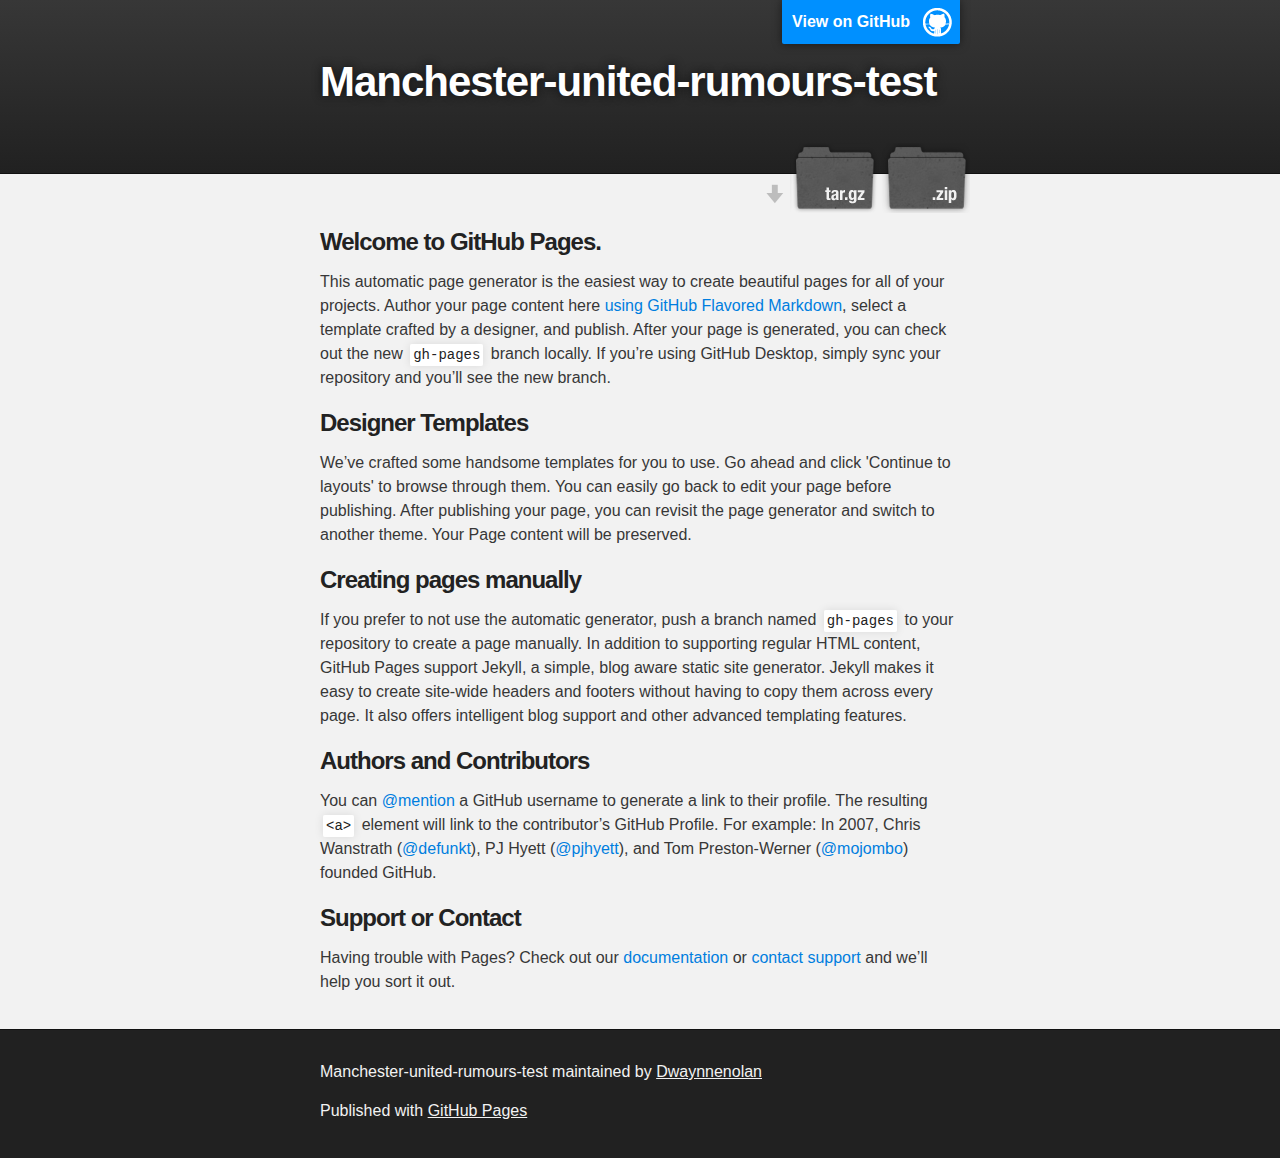
==== index.html @ 02451131 "Create gh-pages branch via GitHub" ====
<!DOCTYPE html>
<html>

  <head>
    <meta charset='utf-8'>
    <meta http-equiv="X-UA-Compatible" content="chrome=1">
    <meta name="description" content="Manchester-united-rumours-test : ">

    <link rel="stylesheet" type="text/css" media="screen" href="stylesheets/stylesheet.css">

    <title>Manchester-united-rumours-test</title>
  </head>

  <body>

    <!-- HEADER -->
    <div id="header_wrap" class="outer">
        <header class="inner">
          <a id="forkme_banner" href="https://github.com/Dwaynnenolan/Manchester-united-rumours-test">View on GitHub</a>

          <h1 id="project_title">Manchester-united-rumours-test</h1>
          <h2 id="project_tagline"></h2>

            <section id="downloads">
              <a class="zip_download_link" href="https://github.com/Dwaynnenolan/Manchester-united-rumours-test/zipball/master">Download this project as a .zip file</a>
              <a class="tar_download_link" href="https://github.com/Dwaynnenolan/Manchester-united-rumours-test/tarball/master">Download this project as a tar.gz file</a>
            </section>
        </header>
    </div>

    <!-- MAIN CONTENT -->
    <div id="main_content_wrap" class="outer">
      <section id="main_content" class="inner">
        <h3>
<a id="welcome-to-github-pages" class="anchor" href="#welcome-to-github-pages" aria-hidden="true"><span aria-hidden="true" class="octicon octicon-link"></span></a>Welcome to GitHub Pages.</h3>

<p>This automatic page generator is the easiest way to create beautiful pages for all of your projects. Author your page content here <a href="https://guides.github.com/features/mastering-markdown/">using GitHub Flavored Markdown</a>, select a template crafted by a designer, and publish. After your page is generated, you can check out the new <code>gh-pages</code> branch locally. If you’re using GitHub Desktop, simply sync your repository and you’ll see the new branch.</p>

<h3>
<a id="designer-templates" class="anchor" href="#designer-templates" aria-hidden="true"><span aria-hidden="true" class="octicon octicon-link"></span></a>Designer Templates</h3>

<p>We’ve crafted some handsome templates for you to use. Go ahead and click 'Continue to layouts' to browse through them. You can easily go back to edit your page before publishing. After publishing your page, you can revisit the page generator and switch to another theme. Your Page content will be preserved.</p>

<h3>
<a id="creating-pages-manually" class="anchor" href="#creating-pages-manually" aria-hidden="true"><span aria-hidden="true" class="octicon octicon-link"></span></a>Creating pages manually</h3>

<p>If you prefer to not use the automatic generator, push a branch named <code>gh-pages</code> to your repository to create a page manually. In addition to supporting regular HTML content, GitHub Pages support Jekyll, a simple, blog aware static site generator. Jekyll makes it easy to create site-wide headers and footers without having to copy them across every page. It also offers intelligent blog support and other advanced templating features.</p>

<h3>
<a id="authors-and-contributors" class="anchor" href="#authors-and-contributors" aria-hidden="true"><span aria-hidden="true" class="octicon octicon-link"></span></a>Authors and Contributors</h3>

<p>You can <a href="https://help.github.com/articles/basic-writing-and-formatting-syntax/#mentioning-users-and-teams" class="user-mention">@mention</a> a GitHub username to generate a link to their profile. The resulting <code>&lt;a&gt;</code> element will link to the contributor’s GitHub Profile. For example: In 2007, Chris Wanstrath (<a href="https://github.com/defunkt" class="user-mention">@defunkt</a>), PJ Hyett (<a href="https://github.com/pjhyett" class="user-mention">@pjhyett</a>), and Tom Preston-Werner (<a href="https://github.com/mojombo" class="user-mention">@mojombo</a>) founded GitHub.</p>

<h3>
<a id="support-or-contact" class="anchor" href="#support-or-contact" aria-hidden="true"><span aria-hidden="true" class="octicon octicon-link"></span></a>Support or Contact</h3>

<p>Having trouble with Pages? Check out our <a href="https://help.github.com/pages">documentation</a> or <a href="https://github.com/contact">contact support</a> and we’ll help you sort it out.</p>
      </section>
    </div>

    <!-- FOOTER  -->
    <div id="footer_wrap" class="outer">
      <footer class="inner">
        <p class="copyright">Manchester-united-rumours-test maintained by <a href="https://github.com/Dwaynnenolan">Dwaynnenolan</a></p>
        <p>Published with <a href="https://pages.github.com">GitHub Pages</a></p>
      </footer>
    </div>

    

  </body>
</html>
---- stylesheets/stylesheet.css ----
/*******************************************************************************
Slate Theme for GitHub Pages
by Jason Costello, @jsncostello
*******************************************************************************/

@import url(github-light.css);

/*******************************************************************************
MeyerWeb Reset
*******************************************************************************/

html, body, div, span, applet, object, iframe,
h1, h2, h3, h4, h5, h6, p, blockquote, pre,
a, abbr, acronym, address, big, cite, code,
del, dfn, em, img, ins, kbd, q, s, samp,
small, strike, strong, sub, sup, tt, var,
b, u, i, center,
dl, dt, dd, ol, ul, li,
fieldset, form, label, legend,
table, caption, tbody, tfoot, thead, tr, th, td,
article, aside, canvas, details, embed,
figure, figcaption, footer, header, hgroup,
menu, nav, output, ruby, section, summary,
time, mark, audio, video {
  margin: 0;
  padding: 0;
  border: 0;
  font: inherit;
  vertical-align: baseline;
}

/* HTML5 display-role reset for older browsers */
article, aside, details, figcaption, figure,
footer, header, hgroup, menu, nav, section {
  display: block;
}

ol, ul {
  list-style: none;
}

table {
  border-collapse: collapse;
  border-spacing: 0;
}

/*******************************************************************************
Theme Styles
*******************************************************************************/

body {
  box-sizing: border-box;
  color:#373737;
  background: #212121;
  font-size: 16px;
  font-family: 'Myriad Pro', Calibri, Helvetica, Arial, sans-serif;
  line-height: 1.5;
  -webkit-font-smoothing: antialiased;
}

h1, h2, h3, h4, h5, h6 {
  margin: 10px 0;
  font-weight: 700;
  color:#222222;
  font-family: 'Lucida Grande', 'Calibri', Helvetica, Arial, sans-serif;
  letter-spacing: -1px;
}

h1 {
  font-size: 36px;
  font-weight: 700;
}

h2 {
  padding-bottom: 10px;
  font-size: 32px;
  background: url('../images/bg_hr.png') repeat-x bottom;
}

h3 {
  font-size: 24px;
}

h4 {
  font-size: 21px;
}

h5 {
  font-size: 18px;
}

h6 {
  font-size: 16px;
}

p {
  margin: 10px 0 15px 0;
}

footer p {
  color: #f2f2f2;
}

a {
  text-decoration: none;
  color: #007edf;
  text-shadow: none;

  transition: color 0.5s ease;
  transition: text-shadow 0.5s ease;
  -webkit-transition: color 0.5s ease;
  -webkit-transition: text-shadow 0.5s ease;
  -moz-transition: color 0.5s ease;
  -moz-transition: text-shadow 0.5s ease;
  -o-transition: color 0.5s ease;
  -o-transition: text-shadow 0.5s ease;
  -ms-transition: color 0.5s ease;
  -ms-transition: text-shadow 0.5s ease;
}

a:hover, a:focus {text-decoration: underline;}

footer a {
  color: #F2F2F2;
  text-decoration: underline;
}

em {
  font-style: italic;
}

strong {
  font-weight: bold;
}

img {
  position: relative;
  margin: 0 auto;
  max-width: 739px;
  padding: 5px;
  margin: 10px 0 10px 0;
  border: 1px solid #ebebeb;

  box-shadow: 0 0 5px #ebebeb;
  -webkit-box-shadow: 0 0 5px #ebebeb;
  -moz-box-shadow: 0 0 5px #ebebeb;
  -o-box-shadow: 0 0 5px #ebebeb;
  -ms-box-shadow: 0 0 5px #ebebeb;
}

p img {
  display: inline;
  margin: 0;
  padding: 0;
  vertical-align: middle;
  text-align: center;
  border: none;
}

pre, code {
  width: 100%;
  color: #222;
  background-color: #fff;

  font-family: Monaco, "Bitstream Vera Sans Mono", "Lucida Console", Terminal, monospace;
  font-size: 14px;

  border-radius: 2px;
  -moz-border-radius: 2px;
  -webkit-border-radius: 2px;
}

pre {
  width: 100%;
  padding: 10px;
  box-shadow: 0 0 10px rgba(0,0,0,.1);
  overflow: auto;
}

code {
  padding: 3px;
  margin: 0 3px;
  box-shadow: 0 0 10px rgba(0,0,0,.1);
}

pre code {
  display: block;
  box-shadow: none;
}

blockquote {
  color: #666;
  margin-bottom: 20px;
  padding: 0 0 0 20px;
  border-left: 3px solid #bbb;
}


ul, ol, dl {
  margin-bottom: 15px
}

ul {
  list-style-position: inside;
  list-style: disc;
  padding-left: 20px;
}

ol {
  list-style-position: inside;
  list-style: decimal;
  padding-left: 20px;
}

dl dt {
  font-weight: bold;
}

dl dd {
  padding-left: 20px;
  font-style: italic;
}

dl p {
  padding-left: 20px;
  font-style: italic;
}

hr {
  height: 1px;
  margin-bottom: 5px;
  border: none;
  background: url('../images/bg_hr.png') repeat-x center;
}

table {
  border: 1px solid #373737;
  margin-bottom: 20px;
  text-align: left;
 }

th {
  font-family: 'Lucida Grande', 'Helvetica Neue', Helvetica, Arial, sans-serif;
  padding: 10px;
  background: #373737;
  color: #fff;
 }

td {
  padding: 10px;
  border: 1px solid #373737;
 }

form {
  background: #f2f2f2;
  padding: 20px;
}

/*******************************************************************************
Full-Width Styles
*******************************************************************************/

.outer {
  width: 100%;
}

.inner {
  position: relative;
  max-width: 640px;
  padding: 20px 10px;
  margin: 0 auto;
}

#forkme_banner {
  display: block;
  position: absolute;
  top:0;
  right: 10px;
  z-index: 10;
  padding: 10px 50px 10px 10px;
  color: #fff;
  background: url('../images/blacktocat.png') #0090ff no-repeat 95% 50%;
  font-weight: 700;
  box-shadow: 0 0 10px rgba(0,0,0,.5);
  border-bottom-left-radius: 2px;
  border-bottom-right-radius: 2px;
}

#header_wrap {
  background: #212121;
  background: -moz-linear-gradient(top, #373737, #212121);
  background: -webkit-linear-gradient(top, #373737, #212121);
  background: -ms-linear-gradient(top, #373737, #212121);
  background: -o-linear-gradient(top, #373737, #212121);
  background: linear-gradient(top, #373737, #212121);
}

#header_wrap .inner {
  padding: 50px 10px 30px 10px;
}

#project_title {
  margin: 0;
  color: #fff;
  font-size: 42px;
  font-weight: 700;
  text-shadow: #111 0px 0px 10px;
}

#project_tagline {
  color: #fff;
  font-size: 24px;
  font-weight: 300;
  background: none;
  text-shadow: #111 0px 0px 10px;
}

#downloads {
  position: absolute;
  width: 210px;
  z-index: 10;
  bottom: -40px;
  right: 0;
  height: 70px;
  background: url('../images/icon_download.png') no-repeat 0% 90%;
}

.zip_download_link {
  display: block;
  float: right;
  width: 90px;
  height:70px;
  text-indent: -5000px;
  overflow: hidden;
  background: url(../images/sprite_download.png) no-repeat bottom left;
}

.tar_download_link {
  display: block;
  float: right;
  width: 90px;
  height:70px;
  text-indent: -5000px;
  overflow: hidden;
  background: url(../images/sprite_download.png) no-repeat bottom right;
  margin-left: 10px;
}

.zip_download_link:hover {
  background: url(../images/sprite_download.png) no-repeat top left;
}

.tar_download_link:hover {
  background: url(../images/sprite_download.png) no-repeat top right;
}

#main_content_wrap {
  background: #f2f2f2;
  border-top: 1px solid #111;
  border-bottom: 1px solid #111;
}

#main_content {
  padding-top: 40px;
}

#footer_wrap {
  background: #212121;
}



/*******************************************************************************
Small Device Styles
*******************************************************************************/

@media screen and (max-width: 480px) {
  body {
    font-size:14px;
  }

  #downloads {
    display: none;
  }

  .inner {
    min-width: 320px;
    max-width: 480px;
  }

  #project_title {
  font-size: 32px;
  }

  h1 {
    font-size: 28px;
  }

  h2 {
    font-size: 24px;
  }

  h3 {
    font-size: 21px;
  }

  h4 {
    font-size: 18px;
  }

  h5 {
    font-size: 14px;
  }

  h6 {
    font-size: 12px;
  }

  code, pre {
    min-width: 320px;
    max-width: 480px;
    font-size: 11px;
  }

}
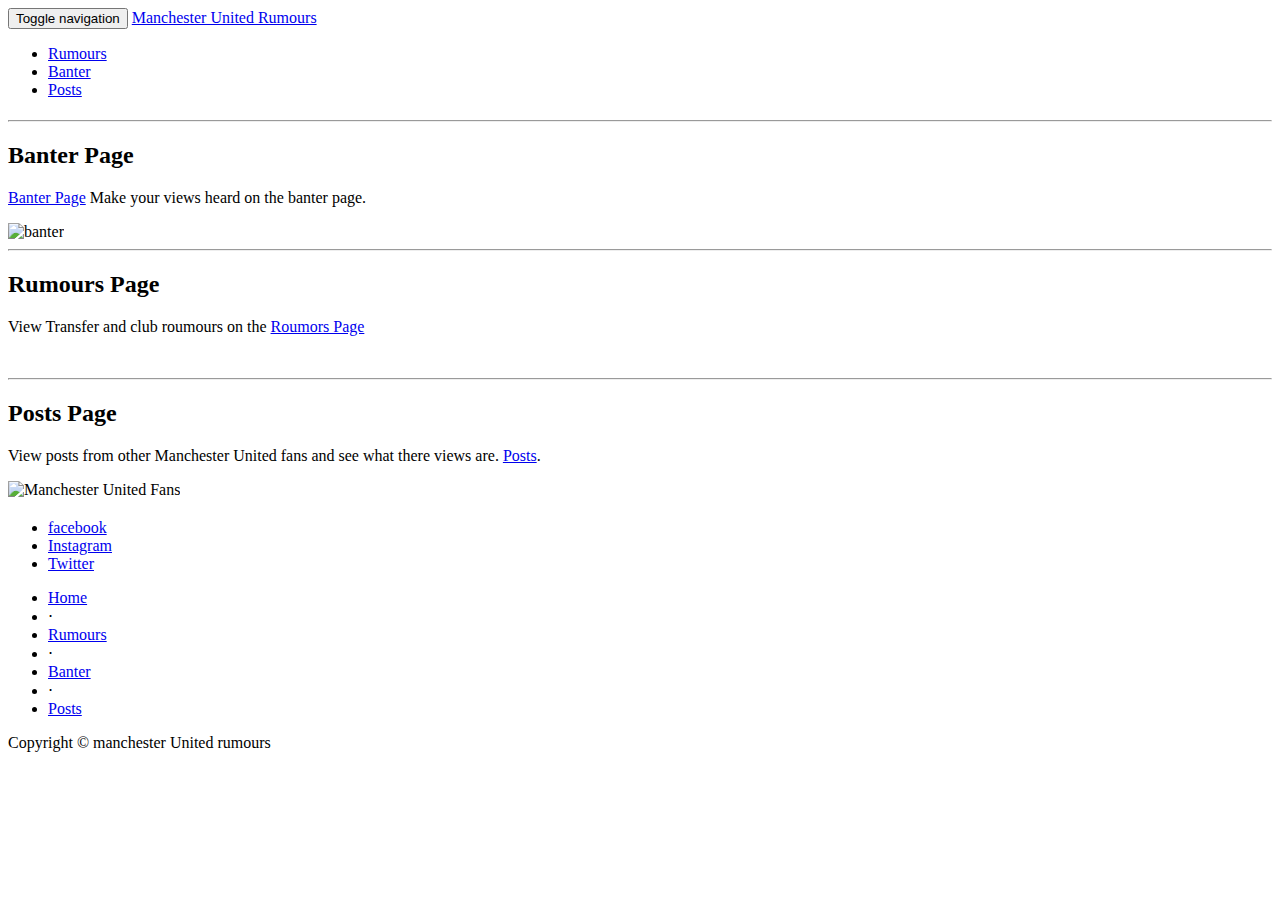
==== commit d628deaa: "Added files via upload" ====
--- a/index.html
+++ b/index.html
@@ -1,72 +1,226 @@
 <!DOCTYPE html>
-<html>
-
-  <head>
-    <meta charset='utf-8'>
-    <meta http-equiv="X-UA-Compatible" content="chrome=1">
-    <meta name="description" content="Manchester-united-rumours-test : ">
-
-    <link rel="stylesheet" type="text/css" media="screen" href="stylesheets/stylesheet.css">
-
-    <title>Manchester-united-rumours-test</title>
-  </head>
-
-  <body>
-
-    <!-- HEADER -->
-    <div id="header_wrap" class="outer">
-        <header class="inner">
-          <a id="forkme_banner" href="https://github.com/Dwaynnenolan/Manchester-united-rumours-test">View on GitHub</a>
-
-          <h1 id="project_title">Manchester-united-rumours-test</h1>
-          <h2 id="project_tagline"></h2>
-
-            <section id="downloads">
-              <a class="zip_download_link" href="https://github.com/Dwaynnenolan/Manchester-united-rumours-test/zipball/master">Download this project as a .zip file</a>
-              <a class="tar_download_link" href="https://github.com/Dwaynnenolan/Manchester-united-rumours-test/tarball/master">Download this project as a tar.gz file</a>
-            </section>
-        </header>
-    </div>
-
-    <!-- MAIN CONTENT -->
-    <div id="main_content_wrap" class="outer">
-      <section id="main_content" class="inner">
-        <h3>
-<a id="welcome-to-github-pages" class="anchor" href="#welcome-to-github-pages" aria-hidden="true"><span aria-hidden="true" class="octicon octicon-link"></span></a>Welcome to GitHub Pages.</h3>
-
-<p>This automatic page generator is the easiest way to create beautiful pages for all of your projects. Author your page content here <a href="https://guides.github.com/features/mastering-markdown/">using GitHub Flavored Markdown</a>, select a template crafted by a designer, and publish. After your page is generated, you can check out the new <code>gh-pages</code> branch locally. If you’re using GitHub Desktop, simply sync your repository and you’ll see the new branch.</p>
-
-<h3>
-<a id="designer-templates" class="anchor" href="#designer-templates" aria-hidden="true"><span aria-hidden="true" class="octicon octicon-link"></span></a>Designer Templates</h3>
-
-<p>We’ve crafted some handsome templates for you to use. Go ahead and click 'Continue to layouts' to browse through them. You can easily go back to edit your page before publishing. After publishing your page, you can revisit the page generator and switch to another theme. Your Page content will be preserved.</p>
-
-<h3>
-<a id="creating-pages-manually" class="anchor" href="#creating-pages-manually" aria-hidden="true"><span aria-hidden="true" class="octicon octicon-link"></span></a>Creating pages manually</h3>
-
-<p>If you prefer to not use the automatic generator, push a branch named <code>gh-pages</code> to your repository to create a page manually. In addition to supporting regular HTML content, GitHub Pages support Jekyll, a simple, blog aware static site generator. Jekyll makes it easy to create site-wide headers and footers without having to copy them across every page. It also offers intelligent blog support and other advanced templating features.</p>
-
-<h3>
-<a id="authors-and-contributors" class="anchor" href="#authors-and-contributors" aria-hidden="true"><span aria-hidden="true" class="octicon octicon-link"></span></a>Authors and Contributors</h3>
-
-<p>You can <a href="https://help.github.com/articles/basic-writing-and-formatting-syntax/#mentioning-users-and-teams" class="user-mention">@mention</a> a GitHub username to generate a link to their profile. The resulting <code>&lt;a&gt;</code> element will link to the contributor’s GitHub Profile. For example: In 2007, Chris Wanstrath (<a href="https://github.com/defunkt" class="user-mention">@defunkt</a>), PJ Hyett (<a href="https://github.com/pjhyett" class="user-mention">@pjhyett</a>), and Tom Preston-Werner (<a href="https://github.com/mojombo" class="user-mention">@mojombo</a>) founded GitHub.</p>
-
-<h3>
-<a id="support-or-contact" class="anchor" href="#support-or-contact" aria-hidden="true"><span aria-hidden="true" class="octicon octicon-link"></span></a>Support or Contact</h3>
-
-<p>Having trouble with Pages? Check out our <a href="https://help.github.com/pages">documentation</a> or <a href="https://github.com/contact">contact support</a> and we’ll help you sort it out.</p>
-      </section>
-    </div>
-
-    <!-- FOOTER  -->
-    <div id="footer_wrap" class="outer">
-      <footer class="inner">
-        <p class="copyright">Manchester-united-rumours-test maintained by <a href="https://github.com/Dwaynnenolan">Dwaynnenolan</a></p>
-        <p>Published with <a href="https://pages.github.com">GitHub Pages</a></p>
-      </footer>
-    </div>
-
-    
-
-  </body>
-</html>
+<html lang="en">
+
+<head>
+
+    <meta charset="utf-8">
+    <meta http-equiv="X-UA-Compatible" content="IE=edge">
+    <meta name="viewport" content="width=device-width, initial-scale=1">
+    <meta name="description" content="">
+    <meta name="author" content="">
+
+    <title>Manchester United Rumours</title>
+
+    <!-- Bootstrap Core CSS -->
+    <link href="css/bootstrap.min.css" rel="stylesheet">
+
+    <!-- Custom CSS -->
+    <link href="css/landing-page.css" rel="stylesheet">
+
+    <!-- Custom Fonts -->
+    <link href="font-awesome/css/font-awesome.min.css" rel="stylesheet" type="text/css">
+    <link href="http://fonts.googleapis.com/css?family=Lato:300,400,700,300italic,400italic,700italic" rel="stylesheet" type="text/css">
+
+    <!-- HTML5 Shim and Respond.js IE8 support of HTML5 elements and media queries -->
+    <!-- WARNING: Respond.js doesn't work if you view the page via file:// -->
+    <!--[if lt IE 9]>
+        <script src="https://oss.maxcdn.com/libs/html5shiv/3.7.0/html5shiv.js"></script>
+        <script src="https://oss.maxcdn.com/libs/respond.js/1.4.2/respond.min.js"></script>
+    <![endif]-->
+
+</head>
+
+<body>
+
+    <!-- Navigation -->
+    <nav class="navbar navbar-default navbar-fixed-top topnav" role="navigation">
+        <div class="container topnav">
+            <!-- Brand and toggle get grouped for better mobile display -->
+            <div class="navbar-header">
+                <button type="button" class="navbar-toggle" data-toggle="collapse" data-target="#bs-example-navbar-collapse-1">
+                    <span class="sr-only">Toggle navigation</span>
+                    <span class="icon-bar"></span>
+                    <span class="icon-bar"></span>
+                    <span class="icon-bar"></span>
+                </button>
+                <a class="navbar-brand topnav" href="index.html">Manchester United Rumours</a>
+            </div>
+            <!-- Collect the nav links, forms, and other content for toggling -->
+            <div class="collapse navbar-collapse" id="bs-example-navbar-collapse-1">
+                <ul class="nav navbar-nav navbar-right">
+                    <li>
+                        <a href="#about">Rumours</a>
+                    </li>
+                    <li>
+                        <a href="#services">Banter</a>
+                    </li>
+                    <li>
+                        <a href="#contact">Posts</a>
+                    </li>
+                </ul>
+            </div>
+            <!-- /.navbar-collapse -->
+        </div>
+        <!-- /.container -->
+    </nav>
+
+
+    <!-- Header -->
+    <a name="about"></a>
+    <div class="intro-header">
+      <div class="container">
+
+	            <div class="row">
+	                <div class="col-lg-12">
+	                    <div class="intro-message">
+	                        <h1></h1>
+	                        <h3></h3>
+	                    </div>
+
+	                </div>
+
+	            </div>
+
+	        </div>
+
+	        <!-- /.container -->
+
+	    </div>
+	    <!-- /.intro-header -->
+
+	    <!-- Page Content -->
+
+		<a  name="services"></a>
+	    <div class="content-section-a">
+
+	        <div class="container">
+	            <div class="row">
+	                <div class="col-lg-5 col-sm-6">
+	                    <hr class="section-heading-spacer">
+	                    <div class="clearfix"></div>
+	                    <h2 class="section-headinganter "> Banter Page</h2>
+	                    <p class="lead"> <a target="_blank" href="http://join.deathtothestockphoto.com/">Banter Page</a> Make your views heard on the banter page.</p>
+	                </div>
+	                <div class="col-lg-5 col-lg-offset-2 col-sm-6">
+	                    <img class="img-responsive" src="img/men-drinking-beer.jpg" alt="banter">
+	                </div>
+	            </div>
+
+	        </div>
+	        <!-- /.container -->
+
+	    </div>
+	    <!-- /.content-section-a -->
+
+	    <div class="content-section-b">
+
+	        <div class="container">
+
+	            <div class="row">
+	                <div class="col-lg-5 col-lg-offset-1 col-sm-push-6  col-sm-6">
+	                    <hr class="section-heading-spacer">
+	                    <div class="clearfix"></div>
+	                    <h2 class="section-heading">Rumours Page</h2>
+	                    <p class="lead">View Transfer and club roumours on the  <a target="_blank" href="http://www.psdcovers.com/">Roumors Page</a></p>
+	                </div>
+	                <div class="col-lg-5 col-sm-pull-6  col-sm-6">
+	                    <img class="img-responsive" src="img/transfer.jpg" alt="">
+	                </div>
+	            </div>
+
+	        </div>
+	        <!-- /.container -->
+
+	    </div>
+	    <!-- /.content-section-b -->
+
+	    <div class="content-section-a">
+
+	        <div class="container">
+
+	            <div class="row">
+	                <div class="col-lg-5 col-sm-6">
+	                    <hr class="section-heading-spacer">
+	                    <div class="clearfix"></div>
+	                    <h2 class="section-heading">Posts Page</h2>
+	                    <p class="lead">View posts from other Manchester United fans and see what there views are. <a target="_blank" href="http://www.google.com/fonts">Posts</a><a target="_blank" href="http://fontawesome.io"></a>.</p>
+	                </div>
+	                <div class="col-lg-5 col-lg-offset-2 col-sm-6">
+	                    <img class="img-responsive" src="img/fans.jpg" alt="Manchester United Fans">
+	                </div>
+	            </div>
+
+	        </div>
+	        <!-- /.container -->
+
+	    </div>
+	    <!-- /.content-section-a -->
+
+		<a  name="contact"></a>
+	    <div class="banner">
+
+	        <div class="container">
+
+	            <div class="row">
+	                <div class="col-lg-6">
+	                    <h2></h2>
+	                </div>
+	                <div class="col-lg-6">
+	                    <ul class="list-inline banner-social-buttons">
+	                        <li>
+	                            <a href="https://twitter.com/SBootstrap" class="btn btn-default btn-lg"><i class="fa fa-facebook fa-fw"></i> <span class="network-name">facebook</span></a>
+	                        </li>
+	                        <li>
+	                            <a href="https://github.com/IronSummitMedia/startbootstrap" class="btn btn-default btn-lg"><i class="fa fa-instagram fa-fw"></i> <span class="network-name">Instagram</span></a>
+	                        </li>
+	                        <li>
+	                            <a href="#" class="btn btn-default btn-lg"><i class="fa fa-twitter fa-fw"></i> <span class="network-name">Twitter</span></a>
+	                        </li>
+	                    </ul>
+	                </div>
+	            </div>
+
+	        </div>
+	        <!-- /.container -->
+
+	    </div>
+	    <!-- /.banner -->
+
+	    <!-- Footer -->
+	    <footer>
+	        <div class="container">
+	            <div class="row">
+	                <div class="col-lg-12">
+	                    <ul class="list-inline">
+	                        <li>
+	                            <a href="#">Home</a>
+	                        </li>
+	                        <li class="footer-menu-divider">&sdot;</li>
+	                        <li>
+	                            <a href="#about">Rumours</a>
+	                        </li>
+	                        <li class="footer-menu-divider">&sdot;</li>
+	                        <li>
+	                            <a href="#services">Banter</a>
+	                        </li>
+	                        <li class="footer-menu-divider">&sdot;</li>
+	                        <li>
+	                            <a href="#contact">Posts</a>
+	                        </li>
+	                    </ul>
+	                    <p class="copyright text-muted small">Copyright &copy; manchester United rumours</p>
+	                </div>
+	            </div>
+	        </div>
+	    </footer>
+
+	    <!-- jQuery -->
+	    <script src="js/jquery.js"></script>
+
+	    <!-- Bootstrap Core JavaScript -->
+	    <script src="js/bootstrap.min.js"></script>
+
+	</body>
+
+	</html>
+
